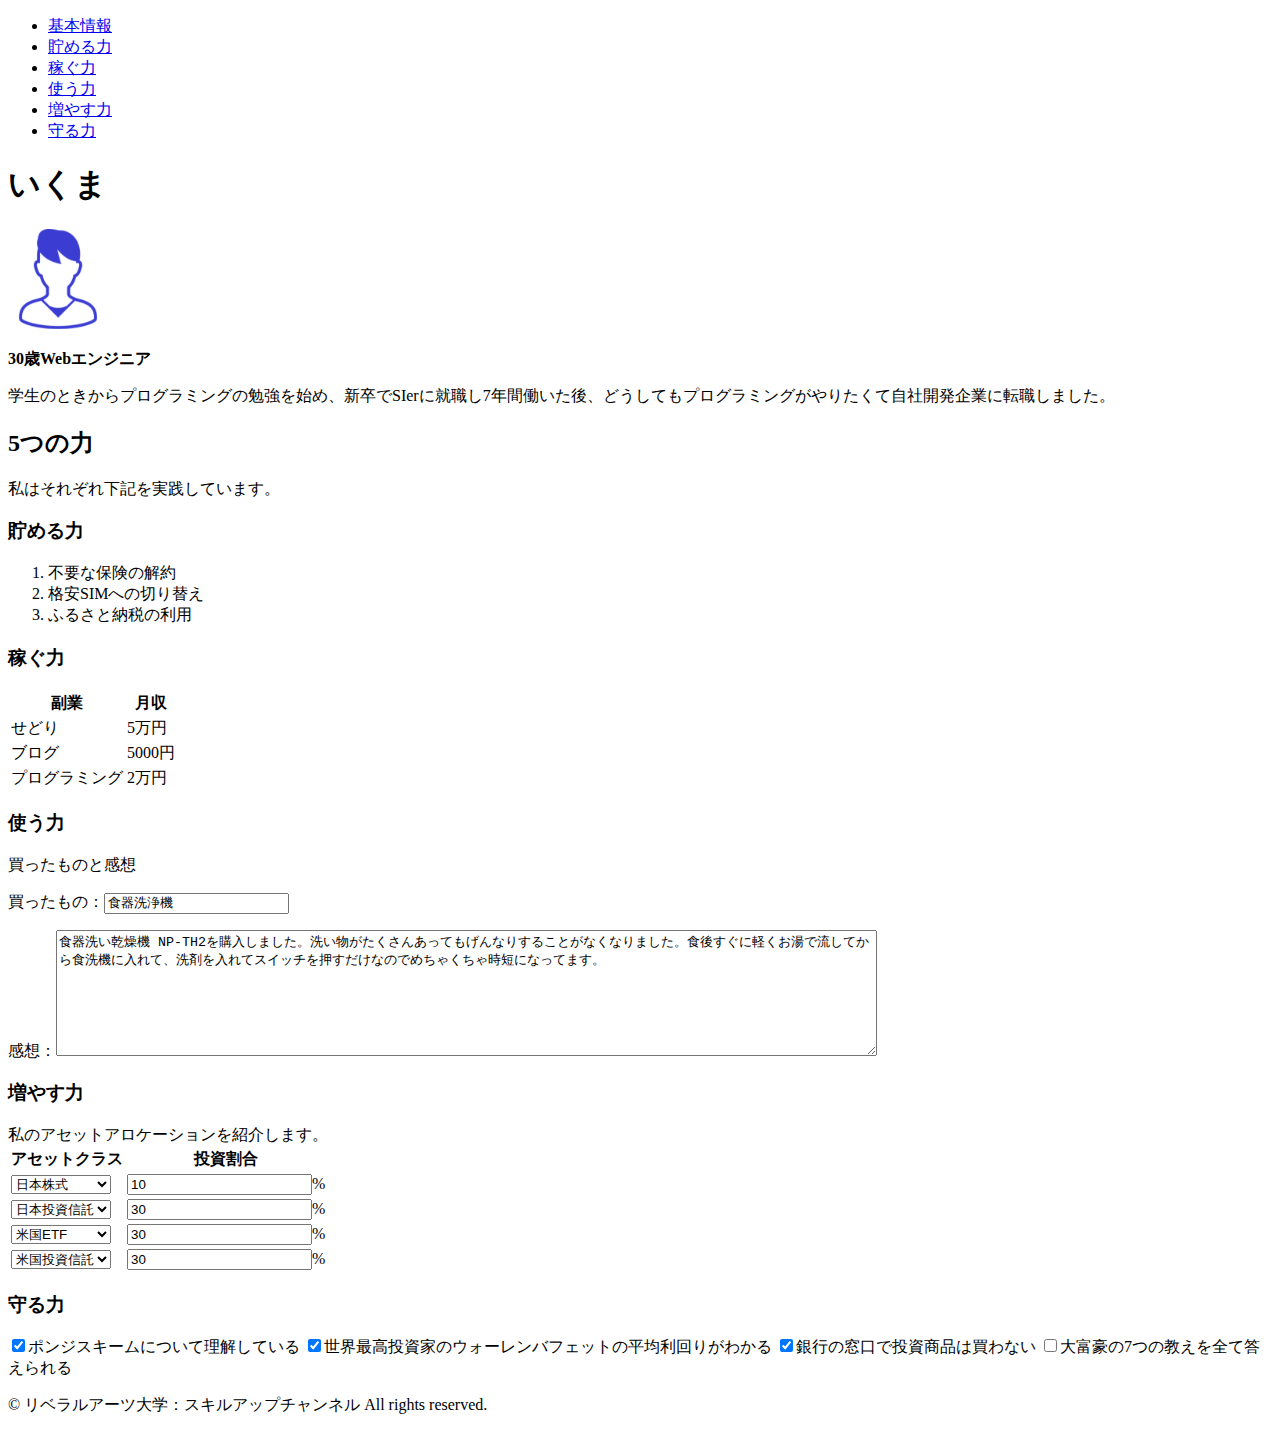
==== 01_HTML_CSS/index.html @ 3ec0bd11 "ディレクトリ名を変更" ====
<!DOCTYPE html>
<html>
<head>
  <meta charset="utf-8">
  <title>プロフィールページ</title>
  <link rel="stylesheet" href="style.css">
  <link rel="shortcut icon" href="img/favicon.png">
</head>
<body>
  <nav>
    <ul>
      <li><a href="#profile">基本情報</a></li>
      <li><a href="#tameru">貯める力</a></li>
      <li><a href="#kasegu">稼ぐ力</a></li>
      <li><a href="#tukau">使う力</a></li>
      <li><a href="#huyasu">増やす力</a></li>
      <li><a href="#mamoru">守る力</a></li>
    </ul>
  </nav>
  <main>
    <section id="profile">
      <h1>いくま</h1>
      <img src="img/avator.png" height="100" alt="プロフィール画像">
      <p><strong>30歳Webエンジニア</strong></p>
      <p>学生のときからプログラミングの勉強を始め、新卒でSIerに就職し7年間働いた後、どうしてもプログラミングがやりたくて自社開発企業に転職しました。</p>
    </section>
    <section class="5powers">
      <h2>5つの力</h2>
      <p>私はそれぞれ下記を実践しています。</p>
      <article id="tameru">
        <h3>貯める力</h3>
        <ol>
          <li>不要な保険の解約</li>
          <li>格安SIMへの切り替え</li>
          <li>ふるさと納税の利用</li>
        </ol>
      </article>
      <article id="kasegu">
        <h3>稼ぐ力</h3>
        <table>
          <thead>
            <tr>
              <th>副業</th>
              <th>月収</th>
            </tr>
          </thead>
          <tbody>
            <tr>
              <td>せどり</td>
              <td>5万円</td>
            </tr>
            <tr>
              <td>ブログ</td>
              <td>5000円</td>
            </tr>
            <tr>
              <td>プログラミング</td>
              <td>2万円</td>
            </tr>
          </tbody>
        </table>
      </article>
      <article id="tukau">
        <h3>使う力</h3>
        <p>買ったものと感想</p>
        <p>
          買ったもの：<input type="text" value="食器洗浄機">
        </p>
        <p>
          感想：<textarea  type="text" rows="8" cols="100">食器洗い乾燥機 NP-TH2を購入しました。洗い物がたくさんあってもげんなりすることがなくなりました。食後すぐに軽くお湯で流してから食洗機に入れて、洗剤を入れてスイッチを押すだけなのでめちゃくちゃ時短になってます。
          </textarea>
        </p>

      </article>
      <article id="huyasu">
        <h3>増やす力</h3>
        私のアセットアロケーションを紹介します。
        <table>
          <thead>
            <tr>
              <th>アセットクラス</th>
              <th>投資割合</th>
            </tr>
          </thead>
          <tbody>
            <tr>
              <td>
                <select>
                  <option value="1" selected>日本株式</option>
                  <option value="2">日本債券</option>
                  <option value="3">日本ETF</option>
                  <option value="4">日本投資信託</option>
                  <option value="5">米国株式</option>
                  <option value="6">米国債券</option>
                  <option value="7">米国ETF</option>
                  <option value="8">米国投資信託</option>
                </select>
              </td>
              <td><input type="number" value="10">%</td>
            </tr>
            <tr>
              <td>
                <select>
                  <option value="1">日本株式</option>
                  <option value="2">日本債券</option>
                  <option value="3">日本ETF</option>
                  <option value="4" selected>日本投資信託</option>
                  <option value="5">米国株式</option>
                  <option value="6">米国債券</option>
                  <option value="7">米国ETF</option>
                  <option value="8">米国投資信託</option>
                </select>
              </td>
              <td><input type="number" value="30">%</td>
            </tr>
            <tr>
              <td>
                <select>
                  <option value="1">日本株式</option>
                  <option value="2">日本債券</option>
                  <option value="3">日本ETF</option>
                  <option value="4">日本投資信託</option>
                  <option value="5">米国株式</option>
                  <option value="6">米国債券</option>
                  <option value="7" selected>米国ETF</option>
                  <option value="8">米国投資信託</option>
                </select>
              </td>
              <td><input type="number" value="30">%</td>
            </tr>
            <tr>
              <td>
                <select>
                  <option value="1">日本株式</option>
                  <option value="2">日本債券</option>
                  <option value="3">日本ETF</option>
                  <option value="4">日本投資信託</option>
                  <option value="5">米国株式</option>
                  <option value="6">米国債券</option>
                  <option value="7">米国ETF</option>
                  <option value="8" selected>米国投資信託</option>
                </select>
              </td>
              <td><input type="number" value="30">%</td>
            </tr>
          </tbody>
        </table>
      </article>
      <article id="mamoru">
        <h3>守る力</h3>
        <input type="checkbox" value="1" checked>ポンジスキームについて理解している
        <input type="checkbox" value="1" checked>世界最高投資家のウォーレンバフェットの平均利回りがわかる
        <input type="checkbox" value="1" checked>銀行の窓口で投資商品は買わない
        <input type="checkbox" value="1">大富豪の7つの教えを全て答えられる
      </article>
    </section>
  </main>
  <footer>
  	<p>© リベラルアーツ大学：スキルアップチャンネル All rights reserved.</p>
  </footer>
</body>
</html>
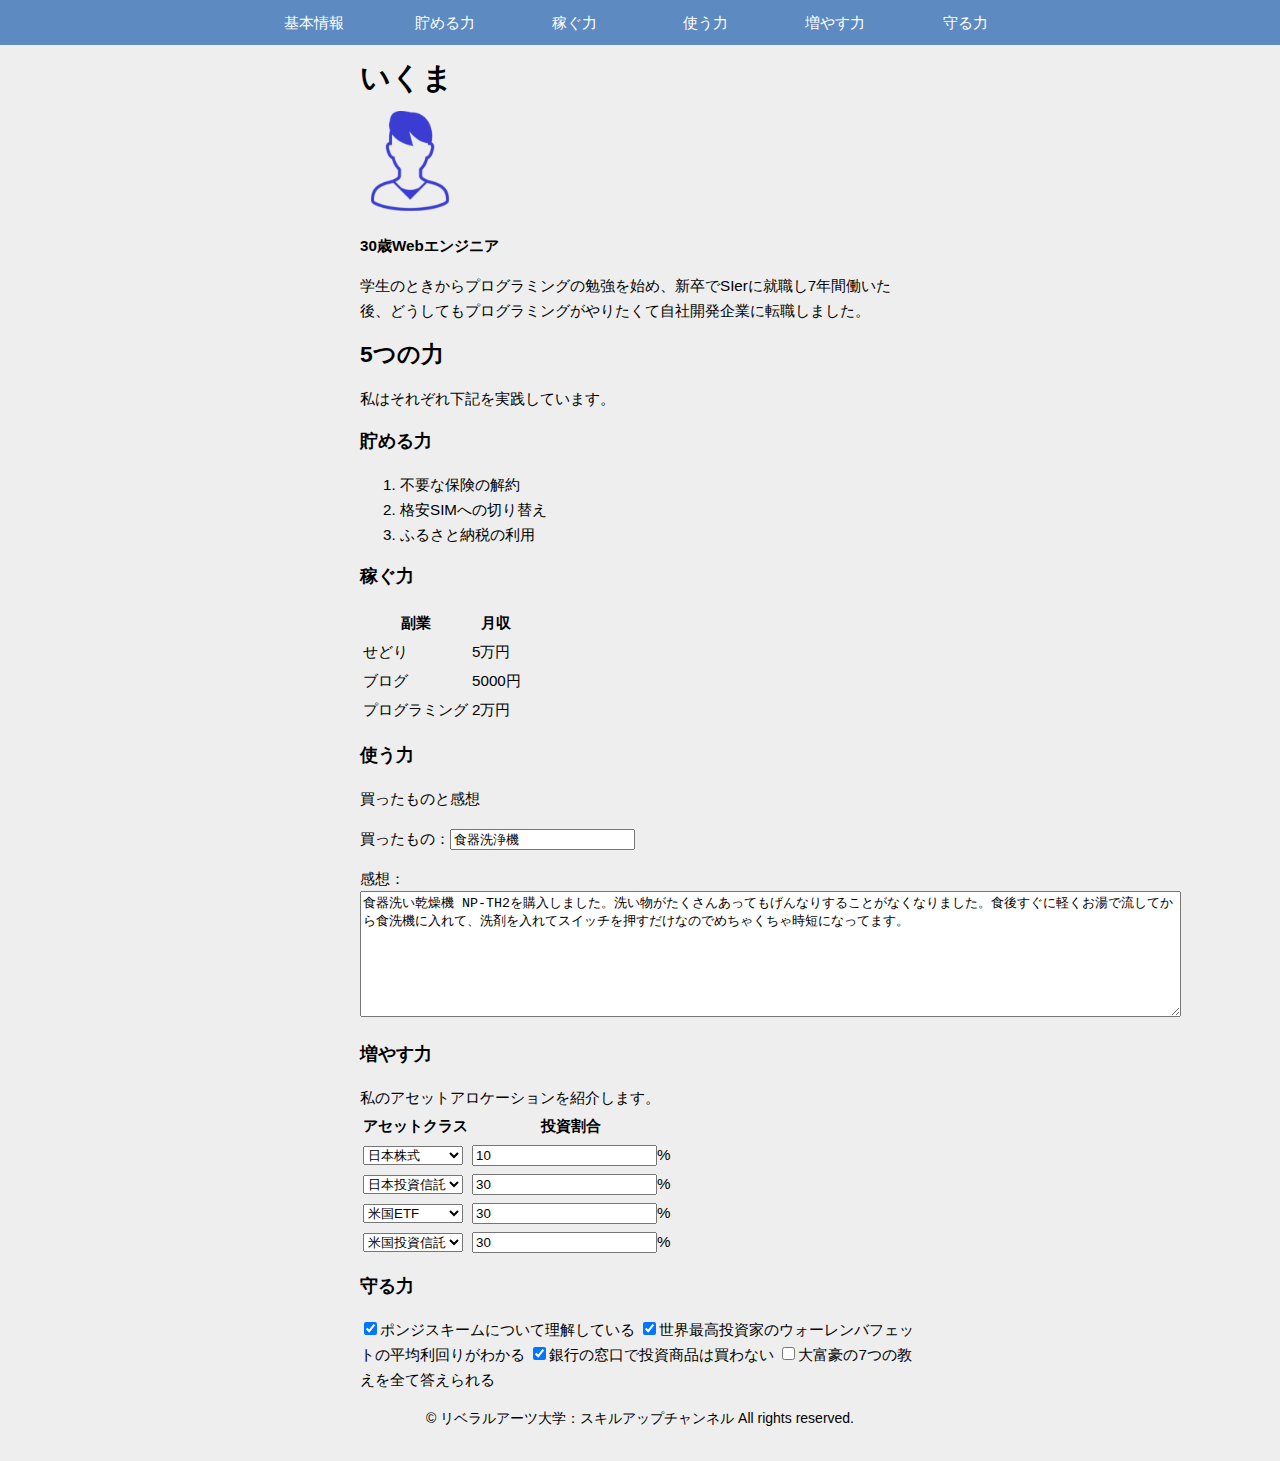
==== commit bad11d76: "body, header, main, nav, footerのCSSを追加" ====
--- a/01_HTML_CSS/index.html
+++ b/01_HTML_CSS/index.html
@@ -1,162 +1,173 @@
 <!DOCTYPE html>
-<html>
-<head>
-  <meta charset="utf-8">
-  <title>プロフィールページ</title>
-  <link rel="stylesheet" href="style.css">
-  <link rel="shortcut icon" href="img/favicon.png">
-</head>
-<body>
-  <nav>
-    <ul>
-      <li><a href="#profile">基本情報</a></li>
-      <li><a href="#tameru">貯める力</a></li>
-      <li><a href="#kasegu">稼ぐ力</a></li>
-      <li><a href="#tukau">使う力</a></li>
-      <li><a href="#huyasu">増やす力</a></li>
-      <li><a href="#mamoru">守る力</a></li>
-    </ul>
-  </nav>
-  <main>
-    <section id="profile">
-      <h1>いくま</h1>
-      <img src="img/avator.png" height="100" alt="プロフィール画像">
-      <p><strong>30歳Webエンジニア</strong></p>
-      <p>学生のときからプログラミングの勉強を始め、新卒でSIerに就職し7年間働いた後、どうしてもプログラミングがやりたくて自社開発企業に転職しました。</p>
-    </section>
-    <section class="5powers">
-      <h2>5つの力</h2>
-      <p>私はそれぞれ下記を実践しています。</p>
-      <article id="tameru">
-        <h3>貯める力</h3>
-        <ol>
-          <li>不要な保険の解約</li>
-          <li>格安SIMへの切り替え</li>
-          <li>ふるさと納税の利用</li>
-        </ol>
-      </article>
-      <article id="kasegu">
-        <h3>稼ぐ力</h3>
-        <table>
-          <thead>
-            <tr>
-              <th>副業</th>
-              <th>月収</th>
-            </tr>
-          </thead>
-          <tbody>
-            <tr>
-              <td>せどり</td>
-              <td>5万円</td>
-            </tr>
-            <tr>
-              <td>ブログ</td>
-              <td>5000円</td>
-            </tr>
-            <tr>
-              <td>プログラミング</td>
-              <td>2万円</td>
-            </tr>
-          </tbody>
-        </table>
-      </article>
-      <article id="tukau">
-        <h3>使う力</h3>
-        <p>買ったものと感想</p>
-        <p>
-          買ったもの：<input type="text" value="食器洗浄機">
-        </p>
-        <p>
-          感想：<textarea  type="text" rows="8" cols="100">食器洗い乾燥機 NP-TH2を購入しました。洗い物がたくさんあってもげんなりすることがなくなりました。食後すぐに軽くお湯で流してから食洗機に入れて、洗剤を入れてスイッチを押すだけなのでめちゃくちゃ時短になってます。
-          </textarea>
-        </p>
+<html lang="ja">
+  <head>
+    <meta charset="utf-8">
+    <meta name="description" content="5つの力に特化したプロフィールページです。">
+    <title>プロフィールページ</title>
+    <link rel="stylesheet" href="css/style.css">
+    <link rel="shortcut icon" href="img/favicon.png">
+  </head>
+  <body>
+    <header>
+      <nav>
+        <ul>
+          <li><a href="#profile">基本情報</a></li>
+          <li><a href="#tameru">貯める力</a></li>
+          <li><a href="#kasegu">稼ぐ力</a></li>
+          <li><a href="#tukau">使う力</a></li>
+          <li><a href="#huyasu">増やす力</a></li>
+          <li><a href="#mamoru">守る力</a></li>
+        </ul>
+      </nav>
+    </header>
+    <main>
+      <section id="profile">
+        <div class="profile">
+          <div class="name">
+            <h1>いくま</h1>
+          </div>
+          <div class="avator">
+            <img src="img/avator.png" height="100" alt="プロフィール画像">
+          </div>
+          <div class="introduction">
+            <p><strong>30歳Webエンジニア</strong></p>
+            <p>学生のときからプログラミングの勉強を始め、新卒でSIerに就職し7年間働いた後、どうしてもプログラミングがやりたくて自社開発企業に転職しました。</p>
+          </div>
+        </div>
+      </section>
+      <section class="5powers">
+        <h2>5つの力</h2>
+        <p>私はそれぞれ下記を実践しています。</p>
+        <article id="tameru">
+          <h3>貯める力</h3>
+          <ol>
+            <li>不要な保険の解約</li>
+            <li>格安SIMへの切り替え</li>
+            <li>ふるさと納税の利用</li>
+          </ol>
+        </article>
+        <article id="kasegu">
+          <h3>稼ぐ力</h3>
+          <table>
+            <thead>
+              <tr>
+                <th>副業</th>
+                <th>月収</th>
+              </tr>
+            </thead>
+            <tbody>
+              <tr>
+                <td>せどり</td>
+                <td>5万円</td>
+              </tr>
+              <tr>
+                <td>ブログ</td>
+                <td>5000円</td>
+              </tr>
+              <tr>
+                <td>プログラミング</td>
+                <td>2万円</td>
+              </tr>
+            </tbody>
+          </table>
+        </article>
+        <article id="tukau">
+          <h3>使う力</h3>
+          <p>買ったものと感想</p>
+          <p>
+            買ったもの：<input type="text" value="食器洗浄機">
+          </p>
+          <p>
+            感想：<textarea  type="text" rows="8" cols="100">食器洗い乾燥機 NP-TH2を購入しました。洗い物がたくさんあってもげんなりすることがなくなりました。食後すぐに軽くお湯で流してから食洗機に入れて、洗剤を入れてスイッチを押すだけなのでめちゃくちゃ時短になってます。
+            </textarea>
+          </p>
 
-      </article>
-      <article id="huyasu">
-        <h3>増やす力</h3>
-        私のアセットアロケーションを紹介します。
-        <table>
-          <thead>
-            <tr>
-              <th>アセットクラス</th>
-              <th>投資割合</th>
-            </tr>
-          </thead>
-          <tbody>
-            <tr>
-              <td>
-                <select>
-                  <option value="1" selected>日本株式</option>
-                  <option value="2">日本債券</option>
-                  <option value="3">日本ETF</option>
-                  <option value="4">日本投資信託</option>
-                  <option value="5">米国株式</option>
-                  <option value="6">米国債券</option>
-                  <option value="7">米国ETF</option>
-                  <option value="8">米国投資信託</option>
-                </select>
-              </td>
-              <td><input type="number" value="10">%</td>
-            </tr>
-            <tr>
-              <td>
-                <select>
-                  <option value="1">日本株式</option>
-                  <option value="2">日本債券</option>
-                  <option value="3">日本ETF</option>
-                  <option value="4" selected>日本投資信託</option>
-                  <option value="5">米国株式</option>
-                  <option value="6">米国債券</option>
-                  <option value="7">米国ETF</option>
-                  <option value="8">米国投資信託</option>
-                </select>
-              </td>
-              <td><input type="number" value="30">%</td>
-            </tr>
-            <tr>
-              <td>
-                <select>
-                  <option value="1">日本株式</option>
-                  <option value="2">日本債券</option>
-                  <option value="3">日本ETF</option>
-                  <option value="4">日本投資信託</option>
-                  <option value="5">米国株式</option>
-                  <option value="6">米国債券</option>
-                  <option value="7" selected>米国ETF</option>
-                  <option value="8">米国投資信託</option>
-                </select>
-              </td>
-              <td><input type="number" value="30">%</td>
-            </tr>
-            <tr>
-              <td>
-                <select>
-                  <option value="1">日本株式</option>
-                  <option value="2">日本債券</option>
-                  <option value="3">日本ETF</option>
-                  <option value="4">日本投資信託</option>
-                  <option value="5">米国株式</option>
-                  <option value="6">米国債券</option>
-                  <option value="7">米国ETF</option>
-                  <option value="8" selected>米国投資信託</option>
-                </select>
-              </td>
-              <td><input type="number" value="30">%</td>
-            </tr>
-          </tbody>
-        </table>
-      </article>
-      <article id="mamoru">
-        <h3>守る力</h3>
-        <input type="checkbox" value="1" checked>ポンジスキームについて理解している
-        <input type="checkbox" value="1" checked>世界最高投資家のウォーレンバフェットの平均利回りがわかる
-        <input type="checkbox" value="1" checked>銀行の窓口で投資商品は買わない
-        <input type="checkbox" value="1">大富豪の7つの教えを全て答えられる
-      </article>
-    </section>
-  </main>
-  <footer>
-  	<p>© リベラルアーツ大学：スキルアップチャンネル All rights reserved.</p>
-  </footer>
-</body>
+        </article>
+        <article id="huyasu">
+          <h3>増やす力</h3>
+          私のアセットアロケーションを紹介します。
+          <table>
+            <thead>
+              <tr>
+                <th>アセットクラス</th>
+                <th>投資割合</th>
+              </tr>
+            </thead>
+            <tbody>
+              <tr>
+                <td>
+                  <select>
+                    <option value="1" selected>日本株式</option>
+                    <option value="2">日本債券</option>
+                    <option value="3">日本ETF</option>
+                    <option value="4">日本投資信託</option>
+                    <option value="5">米国株式</option>
+                    <option value="6">米国債券</option>
+                    <option value="7">米国ETF</option>
+                    <option value="8">米国投資信託</option>
+                  </select>
+                </td>
+                <td><input type="number" value="10">%</td>
+              </tr>
+              <tr>
+                <td>
+                  <select>
+                    <option value="1">日本株式</option>
+                    <option value="2">日本債券</option>
+                    <option value="3">日本ETF</option>
+                    <option value="4" selected>日本投資信託</option>
+                    <option value="5">米国株式</option>
+                    <option value="6">米国債券</option>
+                    <option value="7">米国ETF</option>
+                    <option value="8">米国投資信託</option>
+                  </select>
+                </td>
+                <td><input type="number" value="30">%</td>
+              </tr>
+              <tr>
+                <td>
+                  <select>
+                    <option value="1">日本株式</option>
+                    <option value="2">日本債券</option>
+                    <option value="3">日本ETF</option>
+                    <option value="4">日本投資信託</option>
+                    <option value="5">米国株式</option>
+                    <option value="6">米国債券</option>
+                    <option value="7" selected>米国ETF</option>
+                    <option value="8">米国投資信託</option>
+                  </select>
+                </td>
+                <td><input type="number" value="30">%</td>
+              </tr>
+              <tr>
+                <td>
+                  <select>
+                    <option value="1">日本株式</option>
+                    <option value="2">日本債券</option>
+                    <option value="3">日本ETF</option>
+                    <option value="4">日本投資信託</option>
+                    <option value="5">米国株式</option>
+                    <option value="6">米国債券</option>
+                    <option value="7">米国ETF</option>
+                    <option value="8" selected>米国投資信託</option>
+                  </select>
+                </td>
+                <td><input type="number" value="30">%</td>
+              </tr>
+            </tbody>
+          </table>
+        </article>
+        <article id="mamoru">
+          <h3>守る力</h3>
+          <input type="checkbox" value="1" checked>ポンジスキームについて理解している
+          <input type="checkbox" value="1" checked>世界最高投資家のウォーレンバフェットの平均利回りがわかる
+          <input type="checkbox" value="1" checked>銀行の窓口で投資商品は買わない
+          <input type="checkbox" value="1">大富豪の7つの教えを全て答えられる
+        </article>
+      </section>
+    </main>
+    <footer>
+      <p>© リベラルアーツ大学：スキルアップチャンネル All rights reserved.</p>
+    </footer>
+  </body>
 </html>--- a/01_HTML_CSS/css/style.css
+++ b/01_HTML_CSS/css/style.css
@@ -0,0 +1,43 @@
+body {
+  font-family: 游ゴシック体, "游ゴシック Medium", "Yu Gothic Medium", 游ゴシック体, YuGothic, "ヒラギノ角ゴシック Pro", "Hiragino Kaku Gothic Pro", メイリオ, Meiryo, Osaka, "ＭＳ Ｐゴシック", "MS PGothic", FontAwesome, sans-serif;
+  line-height:25px;
+  font-size:0.95em;
+  background-color: #eee;
+  margin: 0;
+}
+header {
+  background-color: #5d8ac1;
+}
+main {
+  display: block;
+  width: 560px;
+  margin-top: 10px;
+  margin-left: auto;
+  margin-right: auto;
+}
+nav{
+  text-align: center;
+  padding: 10px;
+}
+nav ul{
+  margin: 0;
+  padding: 0;
+}
+nav ul li{
+  list-style: none;
+  display: inline-block;
+  width: 10%;
+  min-width: 40px;
+}
+nav ul li a{
+  text-decoration: none;
+  color: #fff;
+}
+nav ul li a:hover{
+  color: #beceed;
+}
+footer p {
+  text-align: center;
+  font-size: 14px;
+  margin-bottom: 30px;
+}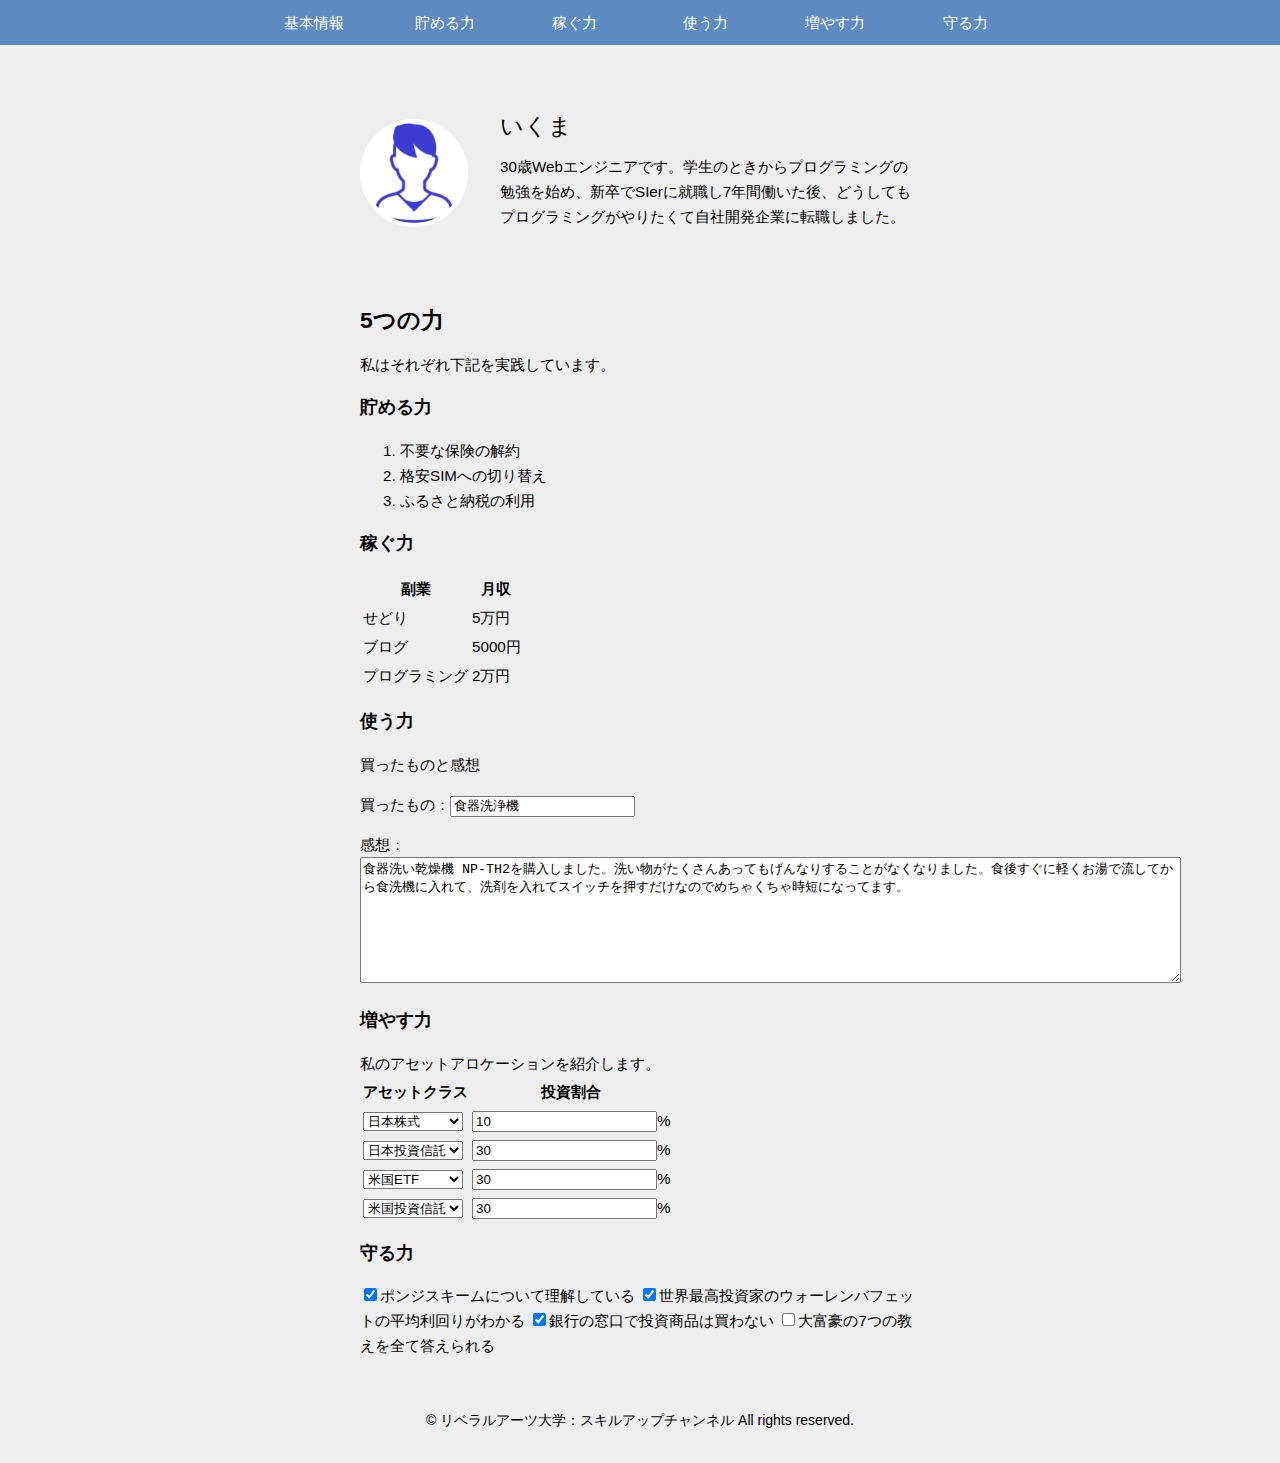
==== commit cc7f69c7: "ヘッダー部分の装飾完了" ====
--- a/01_HTML_CSS/index.html
+++ b/01_HTML_CSS/index.html
@@ -23,15 +23,12 @@
     <main>
       <section id="profile">
         <div class="profile">
-          <div class="name">
-            <h1>いくま</h1>
-          </div>
           <div class="avator">
             <img src="img/avator.png" height="100" alt="プロフィール画像">
           </div>
           <div class="introduction">
-            <p><strong>30歳Webエンジニア</strong></p>
-            <p>学生のときからプログラミングの勉強を始め、新卒でSIerに就職し7年間働いた後、どうしてもプログラミングがやりたくて自社開発企業に転職しました。</p>
+            <h2>いくま</h2>
+            <p>30歳Webエンジニアです。学生のときからプログラミングの勉強を始め、新卒でSIerに就職し7年間働いた後、どうしてもプログラミングがやりたくて自社開発企業に転職しました。</p>
           </div>
         </div>
       </section>
--- a/01_HTML_CSS/css/style.css
+++ b/01_HTML_CSS/css/style.css
@@ -9,7 +9,6 @@
   background-color: #5d8ac1;
 }
 main {
-  display: block;
   width: 560px;
   margin-top: 10px;
   margin-left: auto;
@@ -39,5 +38,32 @@
 footer p {
   text-align: center;
   font-size: 14px;
+  margin-top: 50px;
   margin-bottom: 30px;
+}
+
+.profile {
+  display: flex;
+  margin-top: 64px;
+  margin-bottom: 64px;
+  align-items: center;
+}
+
+.avator img {
+  background-color: #fff;
+  border-radius: 50%;
+  border-width: 4px;
+  border-style: solid;
+  border-color: #fff;
+}
+
+
+.introduction {
+  margin-left: 32px;
+}
+
+.introduction h2 {
+  font-weight: normal;
+  margin-top: 5px;
+  margin-bottom: 5px;
 }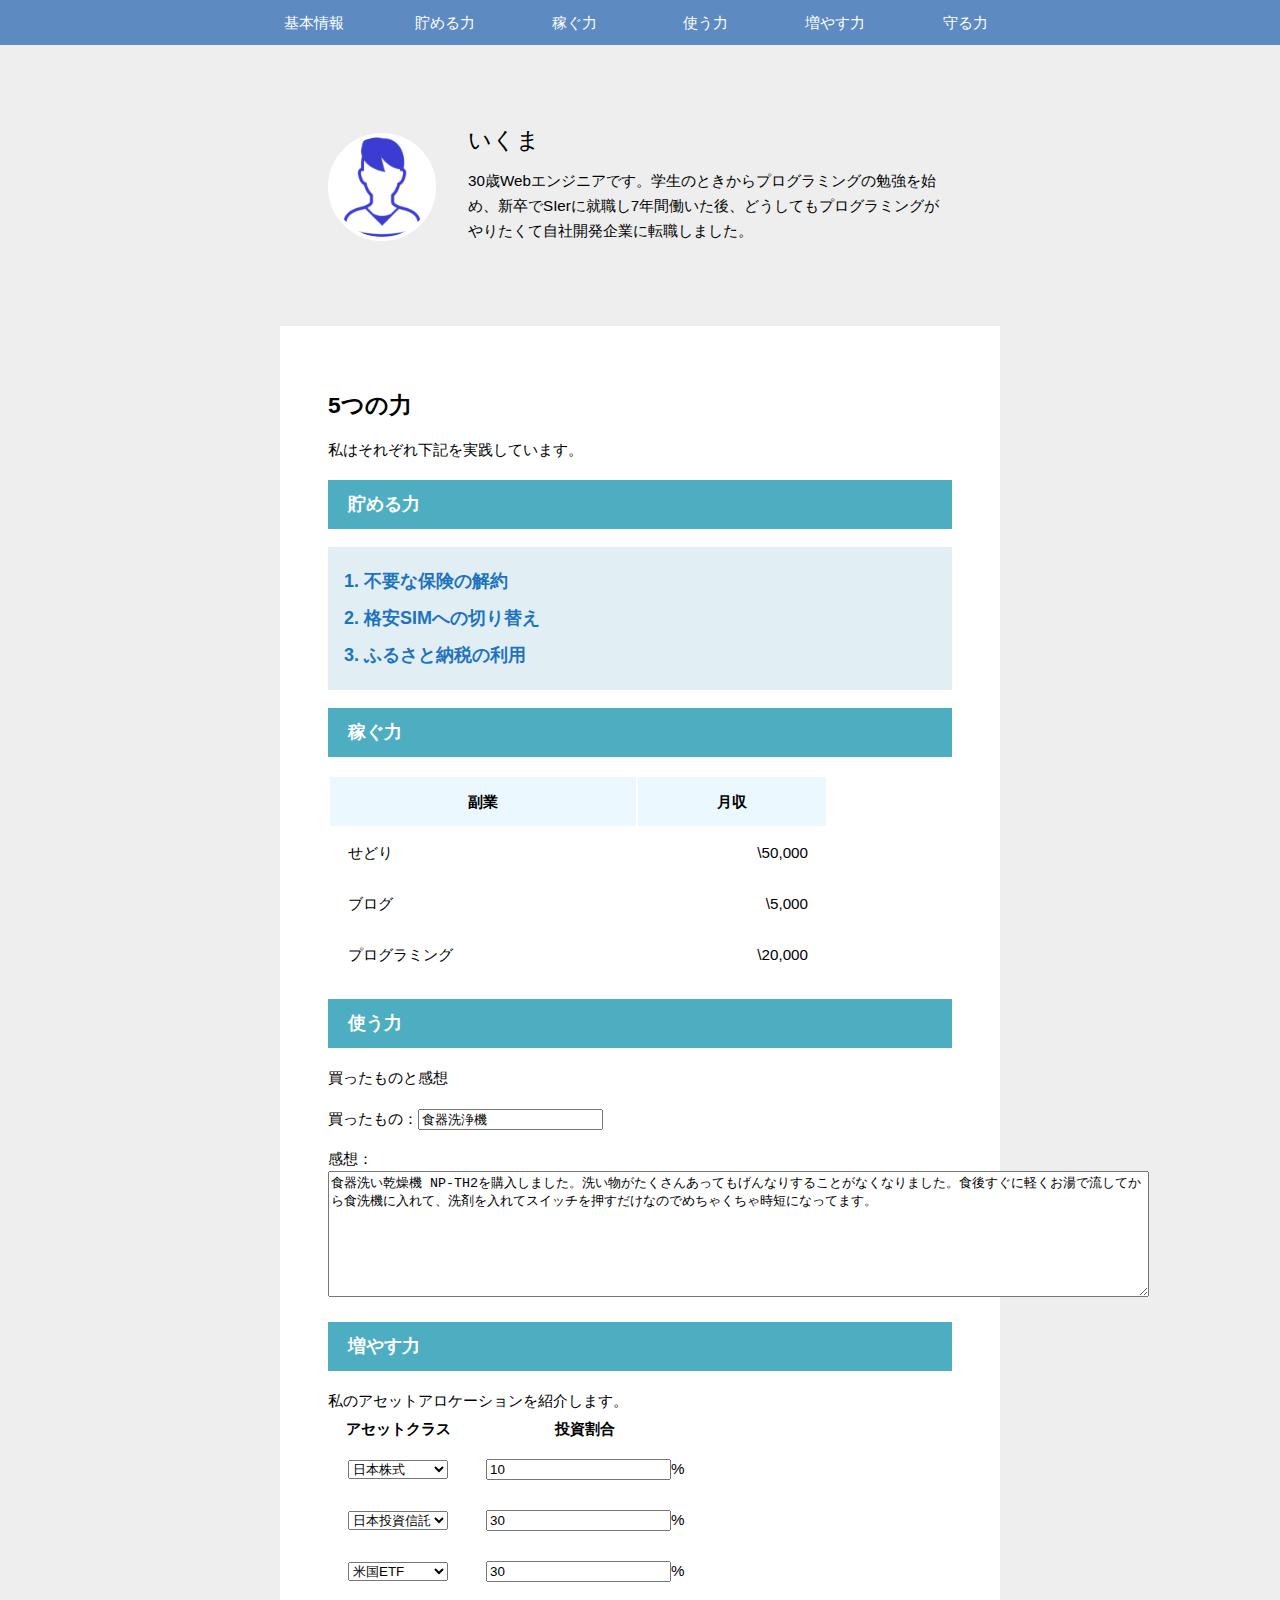
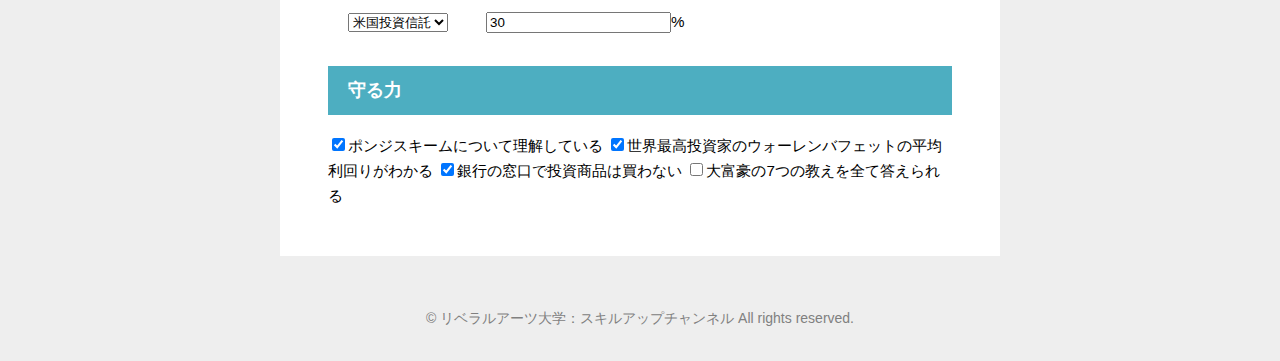
==== commit 48591d32: "貯める力、稼ぐ力のCSS完成" ====
--- a/01_HTML_CSS/index.html
+++ b/01_HTML_CSS/index.html
@@ -32,10 +32,10 @@
           </div>
         </div>
       </section>
-      <section class="5powers">
+      <section class="five-powers">
         <h2>5つの力</h2>
         <p>私はそれぞれ下記を実践しています。</p>
-        <article id="tameru">
+        <article id="tameru" class="tameru">
           <h3>貯める力</h3>
           <ol>
             <li>不要な保険の解約</li>
@@ -43,7 +43,7 @@
             <li>ふるさと納税の利用</li>
           </ol>
         </article>
-        <article id="kasegu">
+        <article id="kasegu" class="kasegu">
           <h3>稼ぐ力</h3>
           <table>
             <thead>
@@ -55,15 +55,15 @@
             <tbody>
               <tr>
                 <td>せどり</td>
-                <td>5万円</td>
+                <td>\50,000</td>
               </tr>
               <tr>
                 <td>ブログ</td>
-                <td>5000円</td>
+                <td>\5,000</td>
               </tr>
               <tr>
                 <td>プログラミング</td>
-                <td>2万円</td>
+                <td>\20,000</td>
               </tr>
             </tbody>
           </table>
--- a/01_HTML_CSS/css/style.css
+++ b/01_HTML_CSS/css/style.css
@@ -7,12 +7,6 @@
 }
 header {
   background-color: #5d8ac1;
-}
-main {
-  width: 560px;
-  margin-top: 10px;
-  margin-left: auto;
-  margin-right: auto;
 }
 nav{
   text-align: center;
@@ -35,17 +29,27 @@
 nav ul li a:hover{
   color: #beceed;
 }
+main {
+  width: 720px;
+  margin-top: 10px;
+  margin-left: auto;
+  margin-right: auto;
+}
+section {
+  padding: 48px;
+}
 footer p {
   text-align: center;
   font-size: 14px;
   margin-top: 50px;
   margin-bottom: 30px;
+  color: gray;
 }
 
 .profile {
   display: flex;
-  margin-top: 64px;
-  margin-bottom: 64px;
+  margin-top: 20px;
+  margin-bottom: 20px;
   align-items: center;
 }
 
@@ -66,4 +70,46 @@
   font-weight: normal;
   margin-top: 5px;
   margin-bottom: 5px;
+}
+
+.five-powers {
+  background-color: white;
+}
+.five-powers h3 {
+  background-color: #4daec1;
+  color: #fff;
+  padding-top: 12px;
+  padding-bottom: 12px;
+  padding-left: 20px;
+  padding-right: 20px;
+}
+.tameru ol {
+  background-color: #e1eff4;
+  border-color: #587c82;
+  padding-left: 36px;
+  padding-top: 16px;
+  padding-bottom: 16px;
+  color: #1e73be;
+  font-size: 18px;
+}
+.tameru ol li {
+  padding-bottom: 6px;
+  padding-top: 6px;
+  font-weight: 700;
+}
+.kasegu table {
+  width: 500px;
+}
+.kasegu table thead {
+  background-color: #ecf8ff;
+  font-weight: 700;
+}
+.kasegu table tr td:nth-of-type(2){
+  text-align: right;
+}
+.kasegu table th,td {
+  padding-top: 12px;
+  padding-bottom: 12px;
+  padding-left: 18px;
+  padding-right: 18px;
 }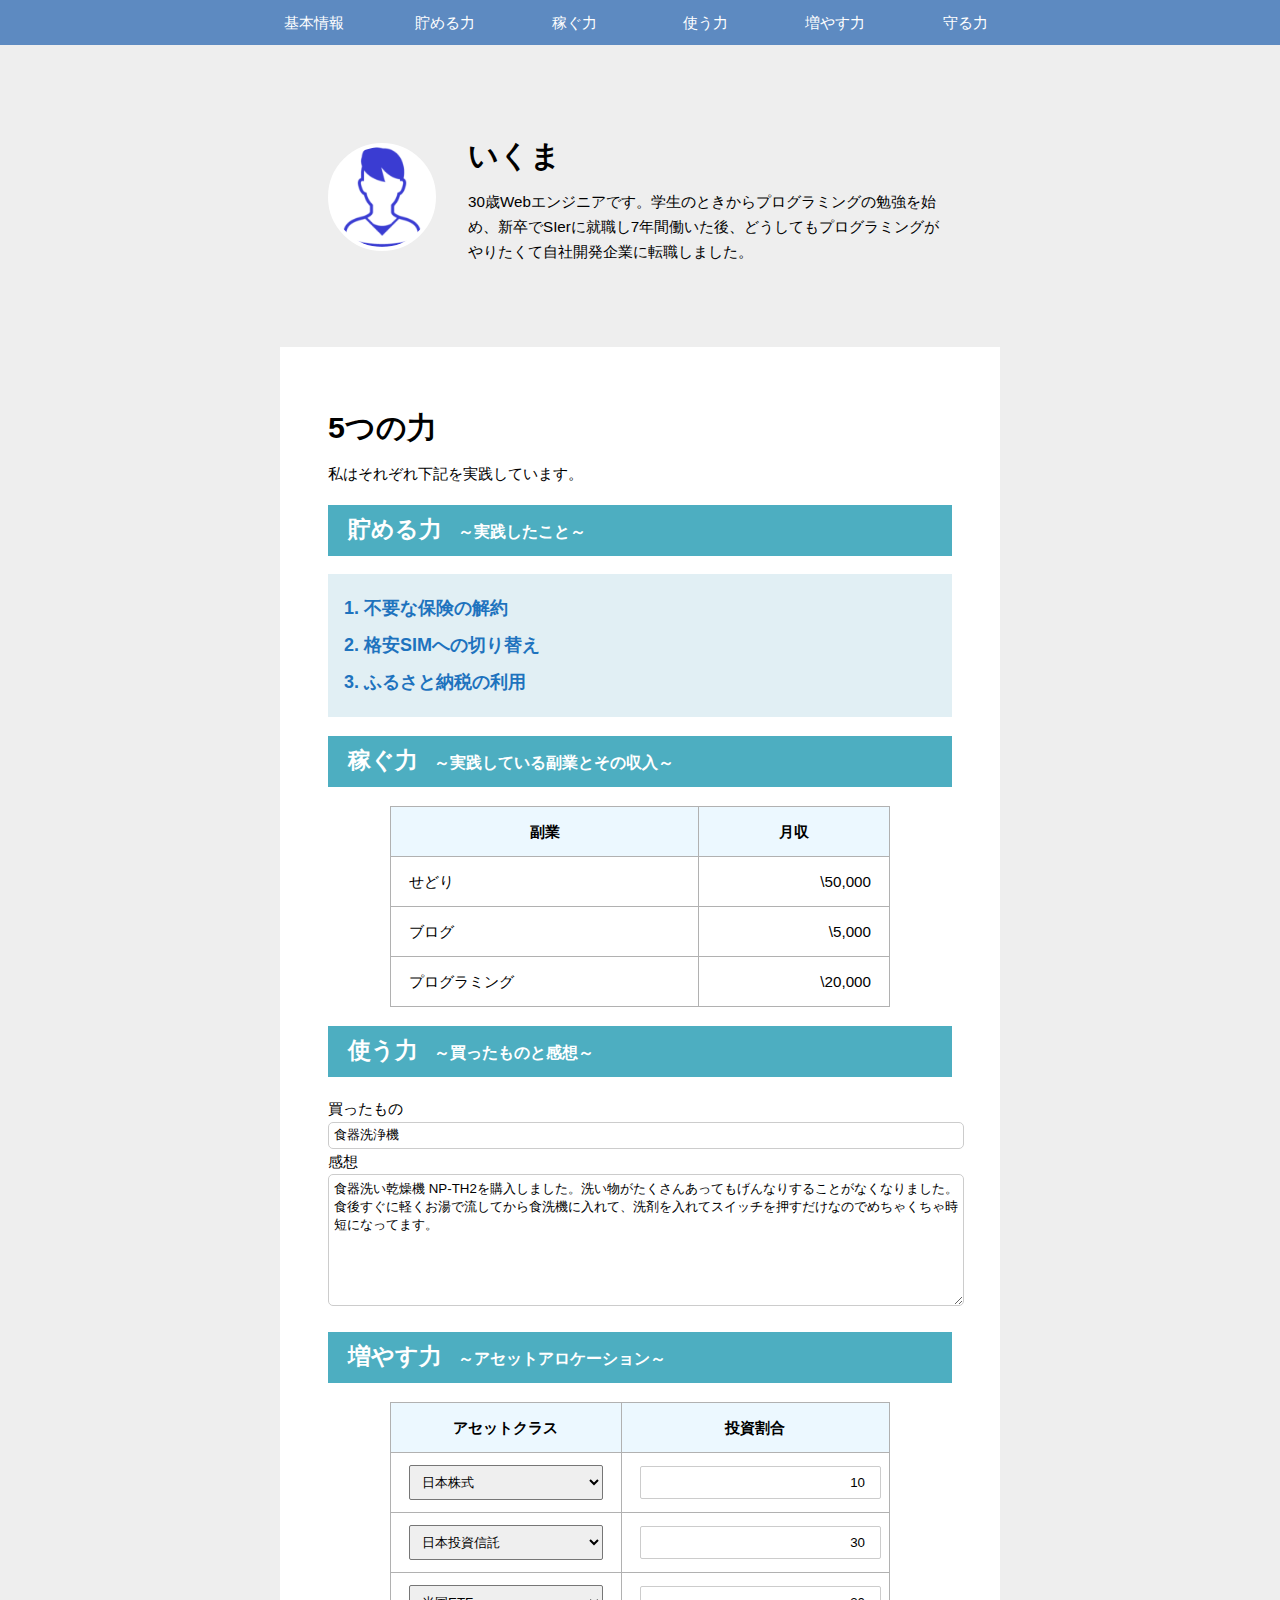
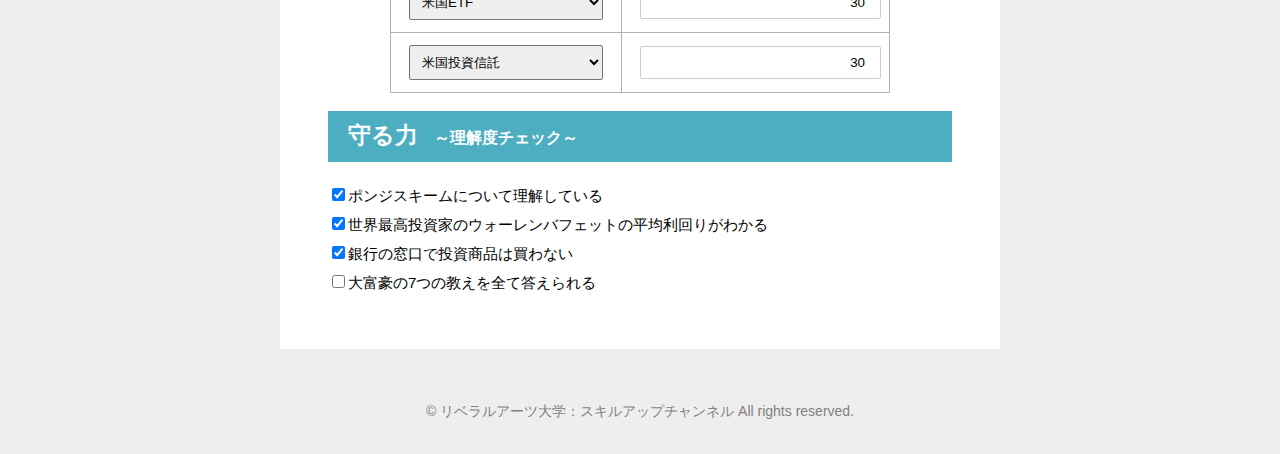
==== commit ad1378f2: "一旦HTML・CSS完成" ====
--- a/01_HTML_CSS/index.html
+++ b/01_HTML_CSS/index.html
@@ -15,7 +15,7 @@
           <li><a href="#tameru">貯める力</a></li>
           <li><a href="#kasegu">稼ぐ力</a></li>
           <li><a href="#tukau">使う力</a></li>
-          <li><a href="#huyasu">増やす力</a></li>
+          <li><a href="#fuyasu">増やす力</a></li>
           <li><a href="#mamoru">守る力</a></li>
         </ul>
       </nav>
@@ -27,16 +27,16 @@
             <img src="img/avator.png" height="100" alt="プロフィール画像">
           </div>
           <div class="introduction">
-            <h2>いくま</h2>
+            <h1>いくま</h2>
             <p>30歳Webエンジニアです。学生のときからプログラミングの勉強を始め、新卒でSIerに就職し7年間働いた後、どうしてもプログラミングがやりたくて自社開発企業に転職しました。</p>
           </div>
         </div>
       </section>
       <section class="five-powers">
-        <h2>5つの力</h2>
+        <h1>5つの力</h2>
         <p>私はそれぞれ下記を実践しています。</p>
         <article id="tameru" class="tameru">
-          <h3>貯める力</h3>
+          <h2>貯める力<span class="subtitle">～実践したこと～</span></h2>
           <ol>
             <li>不要な保険の解約</li>
             <li>格安SIMへの切り替え</li>
@@ -44,7 +44,7 @@
           </ol>
         </article>
         <article id="kasegu" class="kasegu">
-          <h3>稼ぐ力</h3>
+          <h2>稼ぐ力<span class="subtitle">～実践している副業とその収入～</span></h2>
           <table>
             <thead>
               <tr>
@@ -69,21 +69,21 @@
           </table>
         </article>
         <article id="tukau">
-          <h3>使う力</h3>
-          <p>買ったものと感想</p>
-          <p>
-            買ったもの：<input type="text" value="食器洗浄機">
-          </p>
-          <p>
-            感想：<textarea  type="text" rows="8" cols="100">食器洗い乾燥機 NP-TH2を購入しました。洗い物がたくさんあってもげんなりすることがなくなりました。食後すぐに軽くお湯で流してから食洗機に入れて、洗剤を入れてスイッチを押すだけなのでめちゃくちゃ時短になってます。
-            </textarea>
-          </p>
-
+          <h2>使う力<span class="subtitle">～買ったものと感想～</span></h2>
+          <div class="tukau">
+            <label for="item">
+              買ったもの
+              <input type="text" value="食器洗浄機" id="item">
+            </label>
+            <label for="impression">
+              感想
+              <textarea  type="text" rows="8" cols="100" id="impression">食器洗い乾燥機 NP-TH2を購入しました。洗い物がたくさんあってもげんなりすることがなくなりました。食後すぐに軽くお湯で流してから食洗機に入れて、洗剤を入れてスイッチを押すだけなのでめちゃくちゃ時短になってます。</textarea>
+            </label>
+          </div>
         </article>
-        <article id="huyasu">
-          <h3>増やす力</h3>
-          私のアセットアロケーションを紹介します。
-          <table>
+        <article id="fuyasu">
+          <h2>増やす力<span class="subtitle">～アセットアロケーション～</span></h2>
+          <table class="fuyasu">
             <thead>
               <tr>
                 <th>アセットクラス</th>
@@ -104,7 +104,7 @@
                     <option value="8">米国投資信託</option>
                   </select>
                 </td>
-                <td><input type="number" value="10">%</td>
+                <td><input type="number" value="10"></td>
               </tr>
               <tr>
                 <td>
@@ -119,7 +119,7 @@
                     <option value="8">米国投資信託</option>
                   </select>
                 </td>
-                <td><input type="number" value="30">%</td>
+                <td><input type="number" value="30"></td>
               </tr>
               <tr>
                 <td>
@@ -134,7 +134,7 @@
                     <option value="8">米国投資信託</option>
                   </select>
                 </td>
-                <td><input type="number" value="30">%</td>
+                <td><input type="number" value="30"></td>
               </tr>
               <tr>
                 <td>
@@ -149,17 +149,28 @@
                     <option value="8" selected>米国投資信託</option>
                   </select>
                 </td>
-                <td><input type="number" value="30">%</td>
+                <td><input type="number" value="30"></td>
               </tr>
             </tbody>
           </table>
         </article>
         <article id="mamoru">
-          <h3>守る力</h3>
-          <input type="checkbox" value="1" checked>ポンジスキームについて理解している
-          <input type="checkbox" value="1" checked>世界最高投資家のウォーレンバフェットの平均利回りがわかる
-          <input type="checkbox" value="1" checked>銀行の窓口で投資商品は買わない
-          <input type="checkbox" value="1">大富豪の7つの教えを全て答えられる
+          <h2>守る力<span class="subtitle">～理解度チェック～</span></h2>
+          <div class="mamoru">
+            <div class="mamoru-check">
+              <input type="checkbox" value="1" checked>ポンジスキームについて理解している
+            </div>
+            <div class="mamoru-check">
+            <input type="checkbox" value="2" checked>世界最高投資家のウォーレンバフェットの平均利回りがわかる
+          </div>
+          <div class="mamoru-check">
+            <input type="checkbox" value="3" checked>銀行の窓口で投資商品は買わない
+          </div>
+          <div class="mamoru-check">
+            <input type="checkbox" value="4">大富豪の7つの教えを全て答えられる
+          </div>
+          <div class="mamoru-check">
+          </div>
         </article>
       </section>
     </main>
--- a/01_HTML_CSS/css/style.css
+++ b/01_HTML_CSS/css/style.css
@@ -38,6 +38,30 @@
 section {
   padding: 48px;
 }
+table {
+  width: 500px;
+  margin: auto;
+  border-collapse: collapse;
+  border: solid 1px #b1b1b1;
+}
+table th, table td {
+  border: solid 0.5px #b1b1b1;
+}
+table thead {
+  background-color: #ecf8ff;
+  font-weight: 700;
+}
+table th,td {
+  padding-top: 12px;
+  padding-bottom: 12px;
+  padding-left: 18px;
+  padding-right: 18px;
+}
+select {
+  width: 100%;
+  border-radius: 2px;
+  padding: 8px 48px 8px 8px;
+}
 footer p {
   text-align: center;
   font-size: 14px;
@@ -45,14 +69,16 @@
   margin-bottom: 30px;
   color: gray;
 }
-
+.subtitle {
+  font-size: 16px;
+  margin-left: 16px;
+}
 .profile {
   display: flex;
   margin-top: 20px;
   margin-bottom: 20px;
   align-items: center;
 }
-
 .avator img {
   background-color: #fff;
   border-radius: 50%;
@@ -60,22 +86,18 @@
   border-style: solid;
   border-color: #fff;
 }
-
-
 .introduction {
   margin-left: 32px;
 }
-
 .introduction h2 {
   font-weight: normal;
   margin-top: 5px;
   margin-bottom: 5px;
 }
-
 .five-powers {
   background-color: white;
 }
-.five-powers h3 {
+.five-powers h2 {
   background-color: #4daec1;
   color: #fff;
   padding-top: 12px;
@@ -97,19 +119,38 @@
   padding-top: 6px;
   font-weight: 700;
 }
-.kasegu table {
-  width: 500px;
-}
-.kasegu table thead {
-  background-color: #ecf8ff;
-  font-weight: 700;
-}
 .kasegu table tr td:nth-of-type(2){
   text-align: right;
 }
-.kasegu table th,td {
-  padding-top: 12px;
-  padding-bottom: 12px;
-  padding-left: 18px;
-  padding-right: 18px;
+.tukau {
+  display: inline-block;
+  width: 100%;
+}
+.tukau input[type="text"] {
+  width: 100%;
+  padding: 5px;
+  border-radius: 5px;
+  border: 1px solid #ccc;
+  appearance: none;
+  font-family : inherit;
+}
+.tukau textarea {
+  width: 100%;
+  padding: 5px;
+  border-radius: 5px;
+  border: 1px solid #ccc;
+  appearance: none;
+  font-family : inherit;
+}
+.fuyasu tr td input[type="number"] {
+  width: 100%;
+  border-radius: 2px;
+  border: 1px solid #ccc;
+  padding: 8px 0px 8px 8px;
+  text-align: right;
+}
+.mamoru-check {
+  width: 100%;
+  padding-top: 2px;
+  padding-bottom: 2px;
 }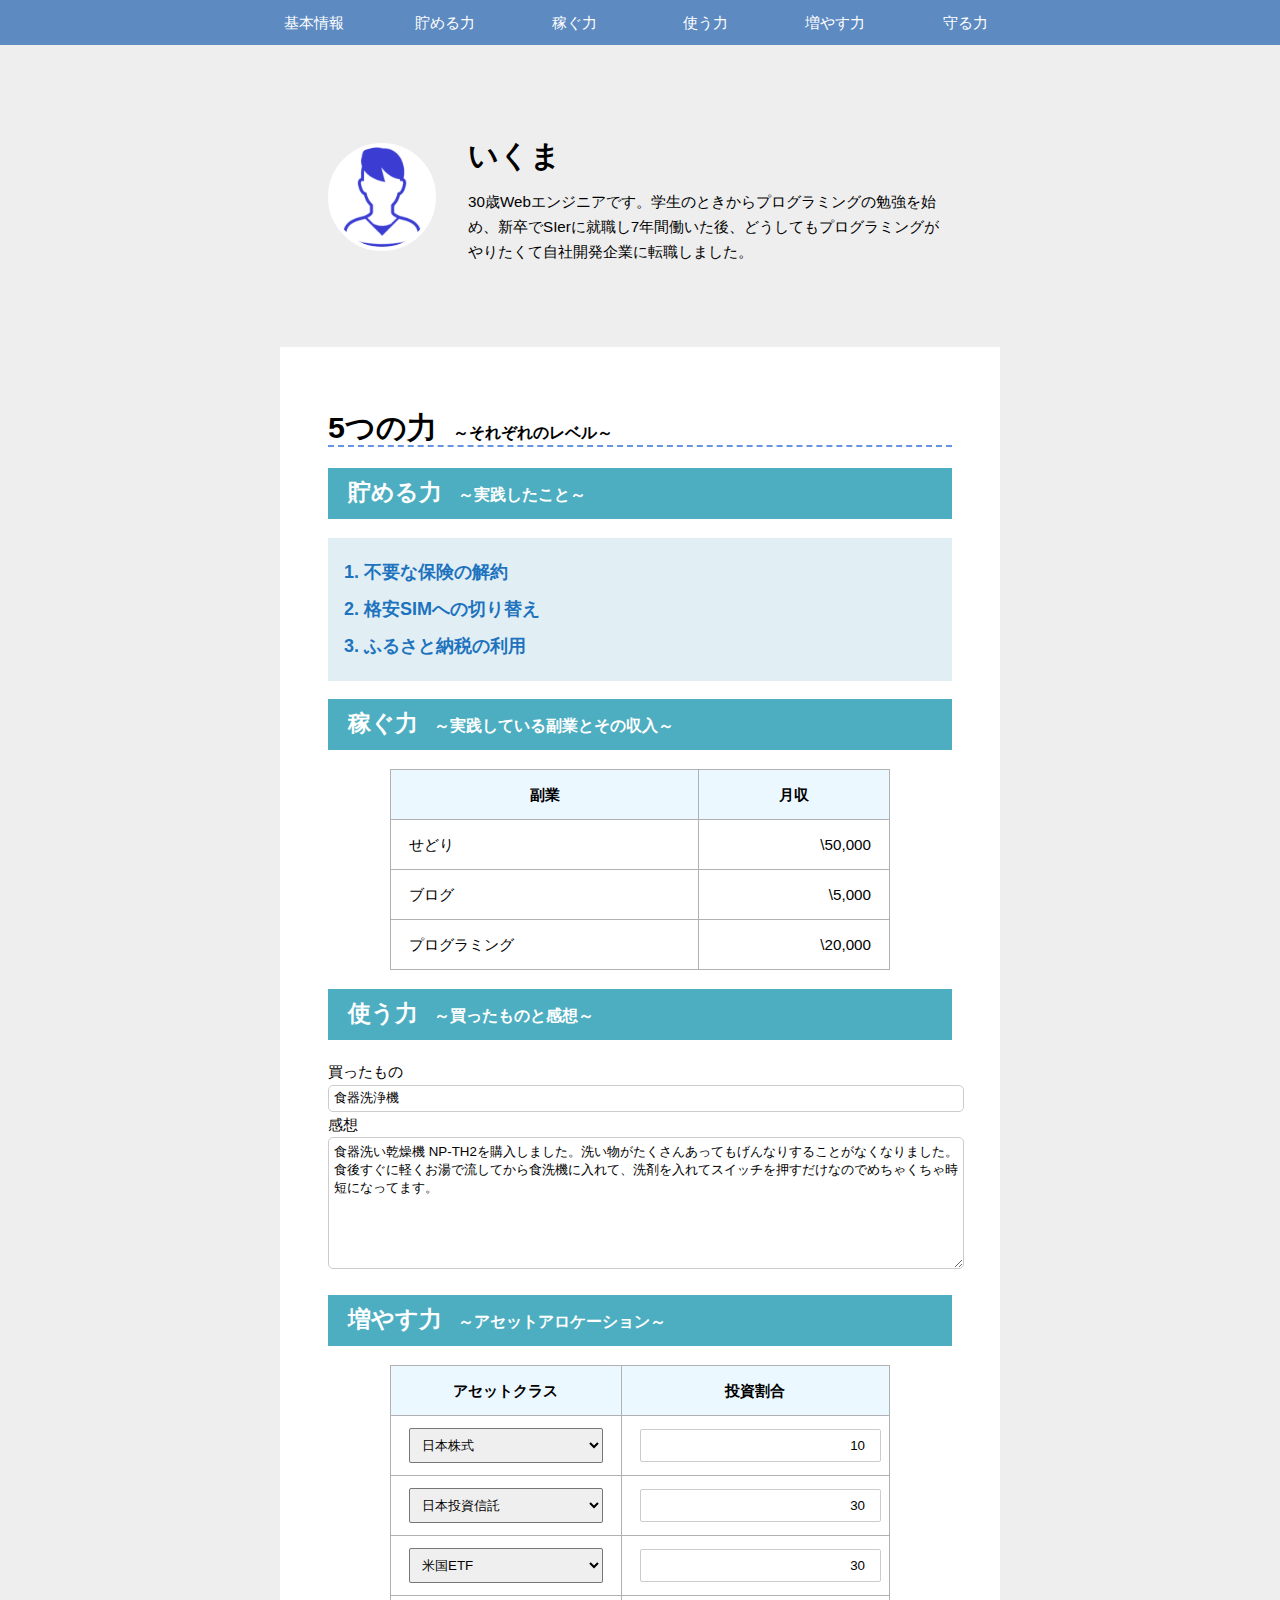
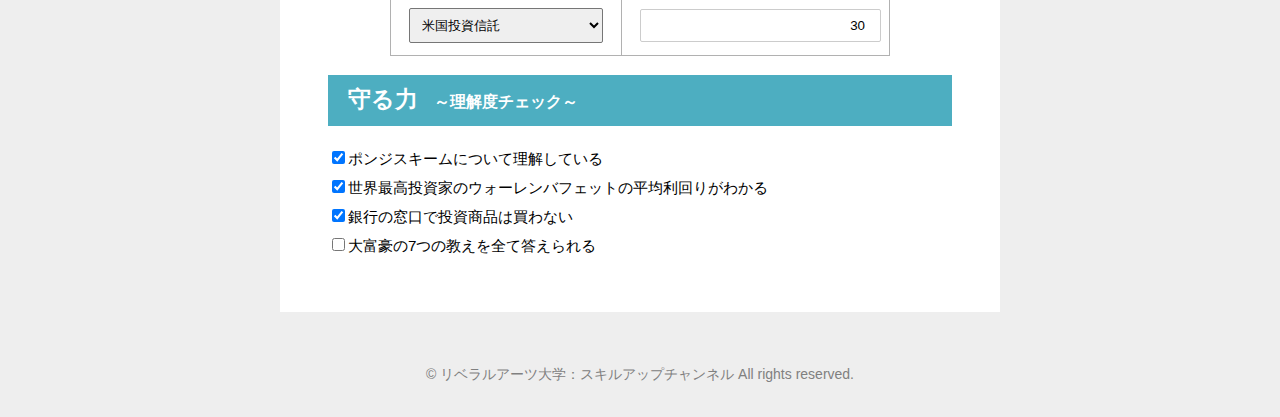
==== commit ceb887c7: "見出しのスタイルを追加" ====
--- a/01_HTML_CSS/index.html
+++ b/01_HTML_CSS/index.html
@@ -33,8 +33,7 @@
         </div>
       </section>
       <section class="five-powers">
-        <h1>5つの力</h2>
-        <p>私はそれぞれ下記を実践しています。</p>
+        <h1>5つの力<span class="subtitle">～それぞれのレベル～</span></h1>
         <article id="tameru" class="tameru">
           <h2>貯める力<span class="subtitle">～実践したこと～</span></h2>
           <ol>
--- a/01_HTML_CSS/css/style.css
+++ b/01_HTML_CSS/css/style.css
@@ -68,6 +68,9 @@
   margin-top: 50px;
   margin-bottom: 30px;
   color: gray;
+}
+.five-powers h1 {
+  border-bottom: dashed 2px #6594e0;
 }
 .subtitle {
   font-size: 16px;
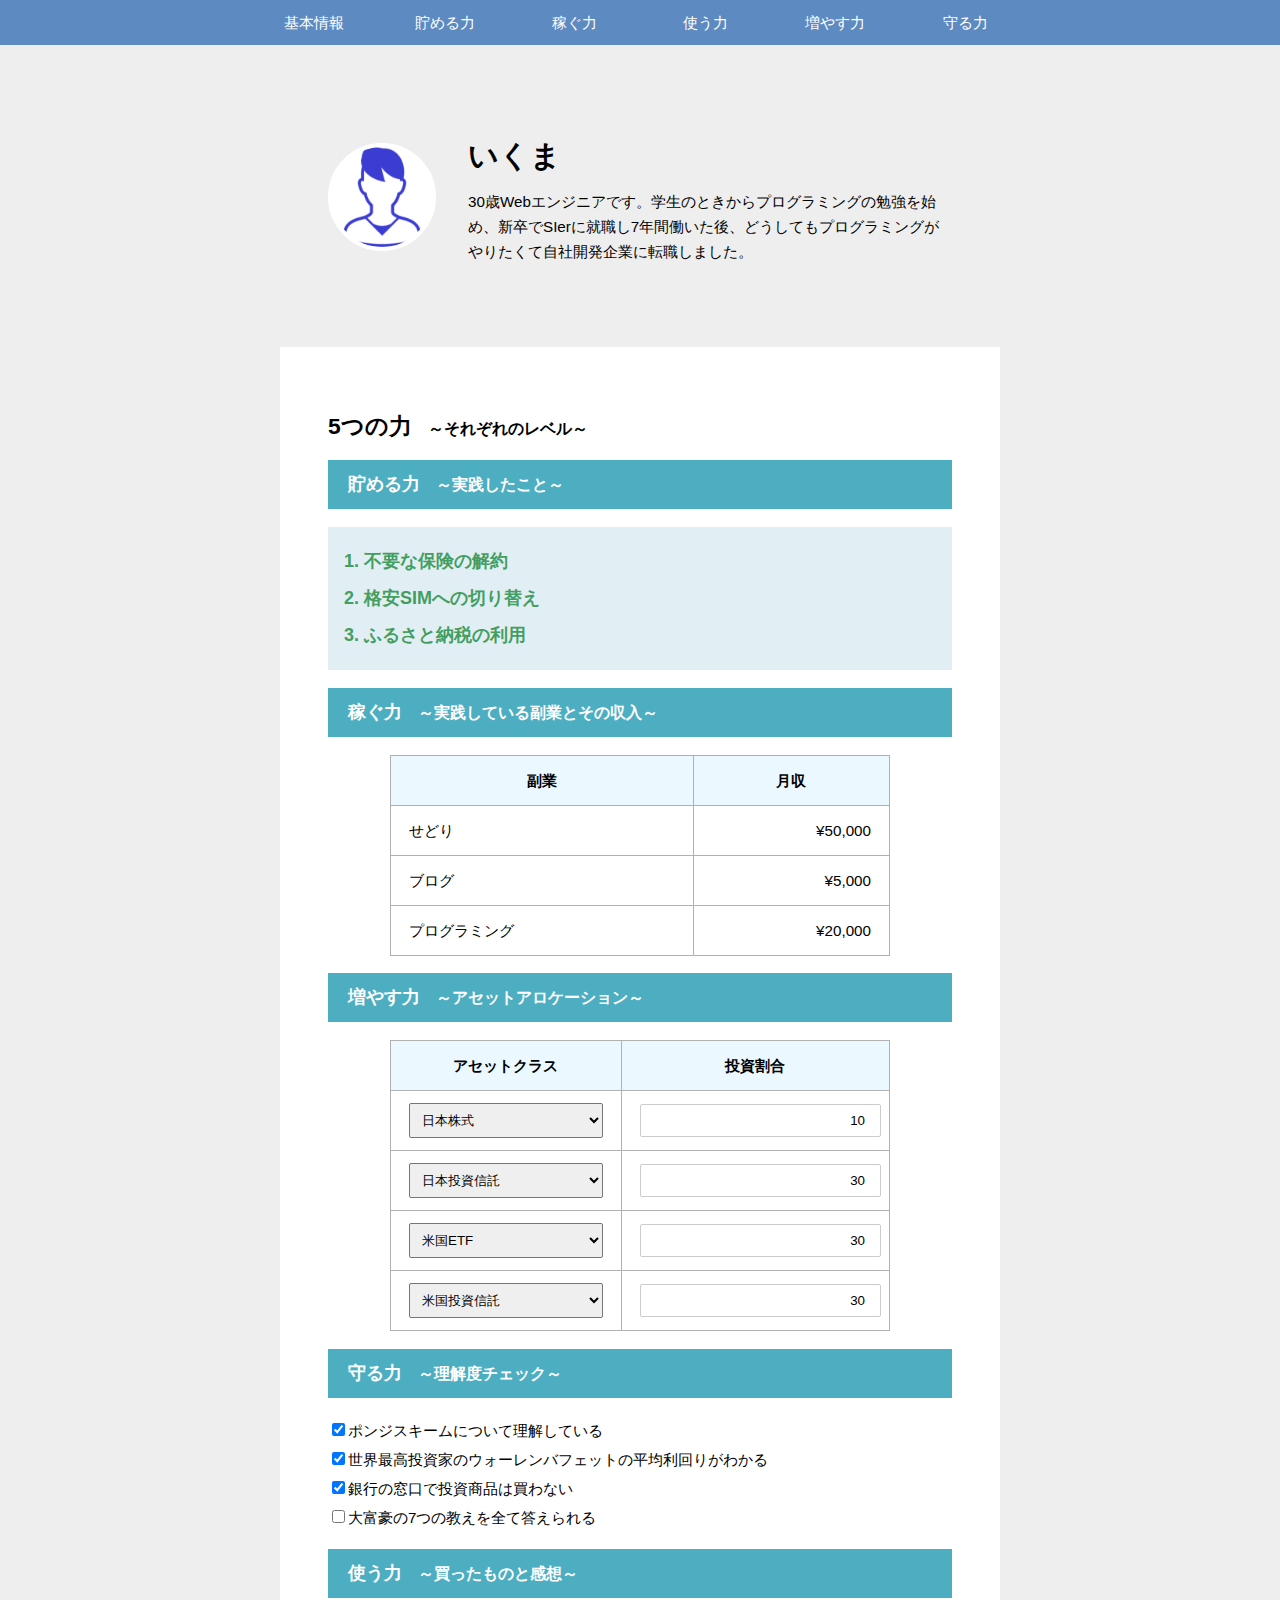
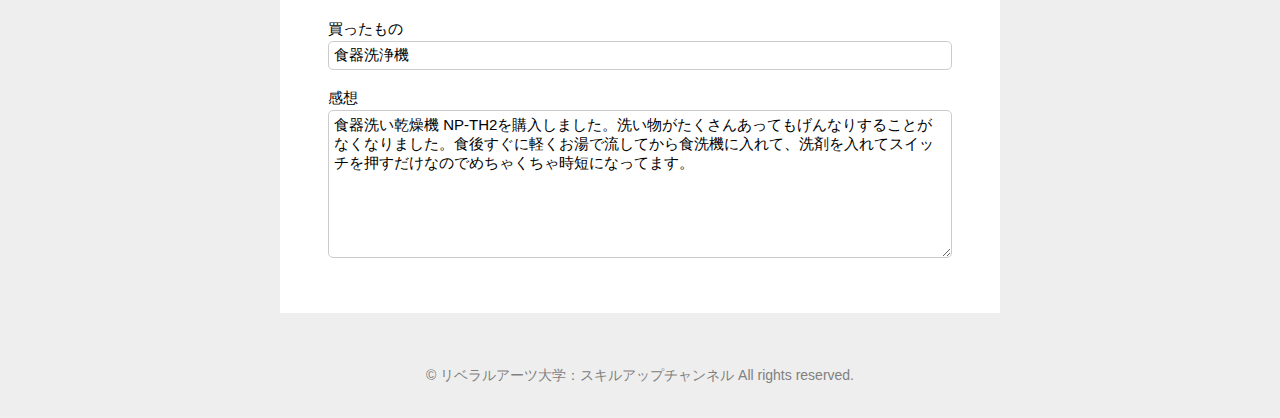
==== commit f8bfb973: "不要なタグや教材内容の見直し" ====
--- a/01_HTML_CSS/index.html
+++ b/01_HTML_CSS/index.html
@@ -2,12 +2,13 @@
 <html lang="ja">
   <head>
     <meta charset="utf-8">
+    <title>プロフィールページ</title>
     <meta name="description" content="5つの力に特化したプロフィールページです。">
-    <title>プロフィールページ</title>
     <link rel="stylesheet" href="css/style.css">
     <link rel="shortcut icon" href="img/favicon.png">
   </head>
   <body>
+    <!-- 上部ナビメニュー -->
     <header>
       <nav>
         <ul>
@@ -20,30 +21,40 @@
         </ul>
       </nav>
     </header>
+    
+    <!-- メインコンテンツ -->
     <main>
+      <!-- 自己紹介部分 -->
       <section id="profile">
         <div class="profile">
           <div class="avator">
             <img src="img/avator.png" height="100" alt="プロフィール画像">
           </div>
           <div class="introduction">
-            <h1>いくま</h2>
+            <h1>いくま</h1>
             <p>30歳Webエンジニアです。学生のときからプログラミングの勉強を始め、新卒でSIerに就職し7年間働いた後、どうしてもプログラミングがやりたくて自社開発企業に転職しました。</p>
           </div>
         </div>
       </section>
+      <!-- 5つの力部分 -->
       <section class="five-powers">
-        <h1>5つの力<span class="subtitle">～それぞれのレベル～</span></h1>
+        <h2>5つの力<span class="subtitle">～それぞれのレベル～</span></h2>
+        
+        <!-- 各種力のマークアップ -->
+        <!-- 今回は初心者向けの説明のため、class名は日本語表記（tameruやfuyasu）になっていますが、実際の現場では英語表記が圧倒的に好まれます -->
+        <!-- 貯める力 -->
         <article id="tameru" class="tameru">
-          <h2>貯める力<span class="subtitle">～実践したこと～</span></h2>
+          <h3>貯める力<span class="subtitle">～実践したこと～</span></h3>
           <ol>
             <li>不要な保険の解約</li>
             <li>格安SIMへの切り替え</li>
             <li>ふるさと納税の利用</li>
           </ol>
         </article>
+
+        <!-- 稼ぐ力 -->
         <article id="kasegu" class="kasegu">
-          <h2>稼ぐ力<span class="subtitle">～実践している副業とその収入～</span></h2>
+          <h3>稼ぐ力<span class="subtitle">～実践している副業とその収入～</span></h3>
           <table>
             <thead>
               <tr>
@@ -54,34 +65,23 @@
             <tbody>
               <tr>
                 <td>せどり</td>
-                <td>\50,000</td>
+                <td>&yen;50,000</td>
               </tr>
               <tr>
                 <td>ブログ</td>
-                <td>\5,000</td>
+                <td>&yen;5,000</td>
               </tr>
               <tr>
                 <td>プログラミング</td>
-                <td>\20,000</td>
+                <td>&yen;20,000</td>
               </tr>
             </tbody>
           </table>
         </article>
-        <article id="tukau">
-          <h2>使う力<span class="subtitle">～買ったものと感想～</span></h2>
-          <div class="tukau">
-            <label for="item">
-              買ったもの
-              <input type="text" value="食器洗浄機" id="item">
-            </label>
-            <label for="impression">
-              感想
-              <textarea  type="text" rows="8" cols="100" id="impression">食器洗い乾燥機 NP-TH2を購入しました。洗い物がたくさんあってもげんなりすることがなくなりました。食後すぐに軽くお湯で流してから食洗機に入れて、洗剤を入れてスイッチを押すだけなのでめちゃくちゃ時短になってます。</textarea>
-            </label>
-          </div>
-        </article>
+
+        <!-- 増やす力 -->
         <article id="fuyasu">
-          <h2>増やす力<span class="subtitle">～アセットアロケーション～</span></h2>
+          <h3>増やす力<span class="subtitle">～アセットアロケーション～</span></h3>
           <table class="fuyasu">
             <thead>
               <tr>
@@ -153,24 +153,41 @@
             </tbody>
           </table>
         </article>
+
+        <!-- 守る力 -->
         <article id="mamoru">
-          <h2>守る力<span class="subtitle">～理解度チェック～</span></h2>
+          <h3>守る力<span class="subtitle">～理解度チェック～</span></h3>
           <div class="mamoru">
             <div class="mamoru-check">
               <input type="checkbox" value="1" checked>ポンジスキームについて理解している
             </div>
             <div class="mamoru-check">
-            <input type="checkbox" value="2" checked>世界最高投資家のウォーレンバフェットの平均利回りがわかる
-          </div>
-          <div class="mamoru-check">
-            <input type="checkbox" value="3" checked>銀行の窓口で投資商品は買わない
-          </div>
-          <div class="mamoru-check">
-            <input type="checkbox" value="4">大富豪の7つの教えを全て答えられる
-          </div>
-          <div class="mamoru-check">
+              <input type="checkbox" value="2" checked>世界最高投資家のウォーレンバフェットの平均利回りがわかる
+            </div>
+            <div class="mamoru-check">
+              <input type="checkbox" value="3" checked>銀行の窓口で投資商品は買わない
+            </div>
+            <div class="mamoru-check">
+              <input type="checkbox" value="4">大富豪の7つの教えを全て答えられる
+            </div>
           </div>
         </article>
+
+        <!-- 使う力 -->
+        <article id="tukau">
+          <h3>使う力<span class="subtitle">～買ったものと感想～</span></h3>
+          <div class="tukau">
+            <label for="item">
+              買ったもの
+              <input type="text" value="食器洗浄機" id="item">
+            </label>
+            <label for="impression">
+              感想
+              <textarea  type="text" rows="8" cols="100" id="impression">食器洗い乾燥機 NP-TH2を購入しました。洗い物がたくさんあってもげんなりすることがなくなりました。食後すぐに軽くお湯で流してから食洗機に入れて、洗剤を入れてスイッチを押すだけなのでめちゃくちゃ時短になってます。</textarea>
+            </label>
+          </div>
+        </article>
+        
       </section>
     </main>
     <footer>
--- a/01_HTML_CSS/css/style.css
+++ b/01_HTML_CSS/css/style.css
@@ -1,3 +1,6 @@
+/**
+ *  共通のスタイルはタグに適用する
+ */
 body {
   font-family: 游ゴシック体, "游ゴシック Medium", "Yu Gothic Medium", 游ゴシック体, YuGothic, "ヒラギノ角ゴシック Pro", "Hiragino Kaku Gothic Pro", メイリオ, Meiryo, Osaka, "ＭＳ Ｐゴシック", "MS PGothic", FontAwesome, sans-serif;
   line-height:25px;
@@ -42,20 +45,17 @@
   width: 500px;
   margin: auto;
   border-collapse: collapse;
-  border: solid 1px #b1b1b1;
 }
 table th, table td {
   border: solid 0.5px #b1b1b1;
+  padding-top: 12px;
+  padding-bottom: 12px;
+  padding-left: 18px;
+  padding-right: 18px;
 }
 table thead {
   background-color: #ecf8ff;
   font-weight: 700;
-}
-table th,td {
-  padding-top: 12px;
-  padding-bottom: 12px;
-  padding-left: 18px;
-  padding-right: 18px;
 }
 select {
   width: 100%;
@@ -69,13 +69,16 @@
   margin-bottom: 30px;
   color: gray;
 }
-.five-powers h1 {
-  border-bottom: dashed 2px #6594e0;
-}
+
+/**
+ *  個別のスタイルはクラスに適用する
+ */
+ /* 共通のクラス */
 .subtitle {
   font-size: 16px;
   margin-left: 16px;
 }
+/* 自己紹介部分のクラス */
 .profile {
   display: flex;
   margin-top: 20px;
@@ -92,29 +95,27 @@
 .introduction {
   margin-left: 32px;
 }
-.introduction h2 {
+.introduction h3 {
   font-weight: normal;
   margin-top: 5px;
   margin-bottom: 5px;
 }
+/* 5つの力部分のクラス */
 .five-powers {
   background-color: white;
 }
-.five-powers h2 {
+.five-powers h3 {
   background-color: #4daec1;
   color: #fff;
-  padding-top: 12px;
-  padding-bottom: 12px;
-  padding-left: 20px;
-  padding-right: 20px;
+  padding: 12px 20px;
 }
+/* 貯める力のクラス */
 .tameru ol {
   background-color: #e1eff4;
-  border-color: #587c82;
   padding-left: 36px;
   padding-top: 16px;
   padding-bottom: 16px;
-  color: #1e73be;
+  color: #449e61;
   font-size: 18px;
 }
 .tameru ol li {
@@ -122,29 +123,11 @@
   padding-top: 6px;
   font-weight: 700;
 }
+/* 稼ぐ力のクラス */
 .kasegu table tr td:nth-of-type(2){
   text-align: right;
 }
-.tukau {
-  display: inline-block;
-  width: 100%;
-}
-.tukau input[type="text"] {
-  width: 100%;
-  padding: 5px;
-  border-radius: 5px;
-  border: 1px solid #ccc;
-  appearance: none;
-  font-family : inherit;
-}
-.tukau textarea {
-  width: 100%;
-  padding: 5px;
-  border-radius: 5px;
-  border: 1px solid #ccc;
-  appearance: none;
-  font-family : inherit;
-}
+/* 増やす力のクラス */
 .fuyasu tr td input[type="number"] {
   width: 100%;
   border-radius: 2px;
@@ -152,8 +135,33 @@
   padding: 8px 0px 8px 8px;
   text-align: right;
 }
+/* 増やす力のクラス */
+.tukau label[for="item"] {
+  margin-bottom: 15px;
+  display: block;
+}
+/* 守る力のクラス */
 .mamoru-check {
   width: 100%;
   padding-top: 2px;
   padding-bottom: 2px;
+}
+/* 使う力のクラス */
+.tukau input[type="text"] {
+  box-sizing: border-box;
+  width: 100%;
+  padding: 5px;
+  border-radius: 5px;
+  border: 1px solid #ccc;
+  font-family : inherit;
+  font-size: 15px;
+}
+.tukau textarea {
+  box-sizing: border-box;
+  width: 100%;
+  padding: 5px;
+  border-radius: 5px;
+  border: 1px solid #ccc;
+  font-family : inherit;
+  font-size: 15px;
 }